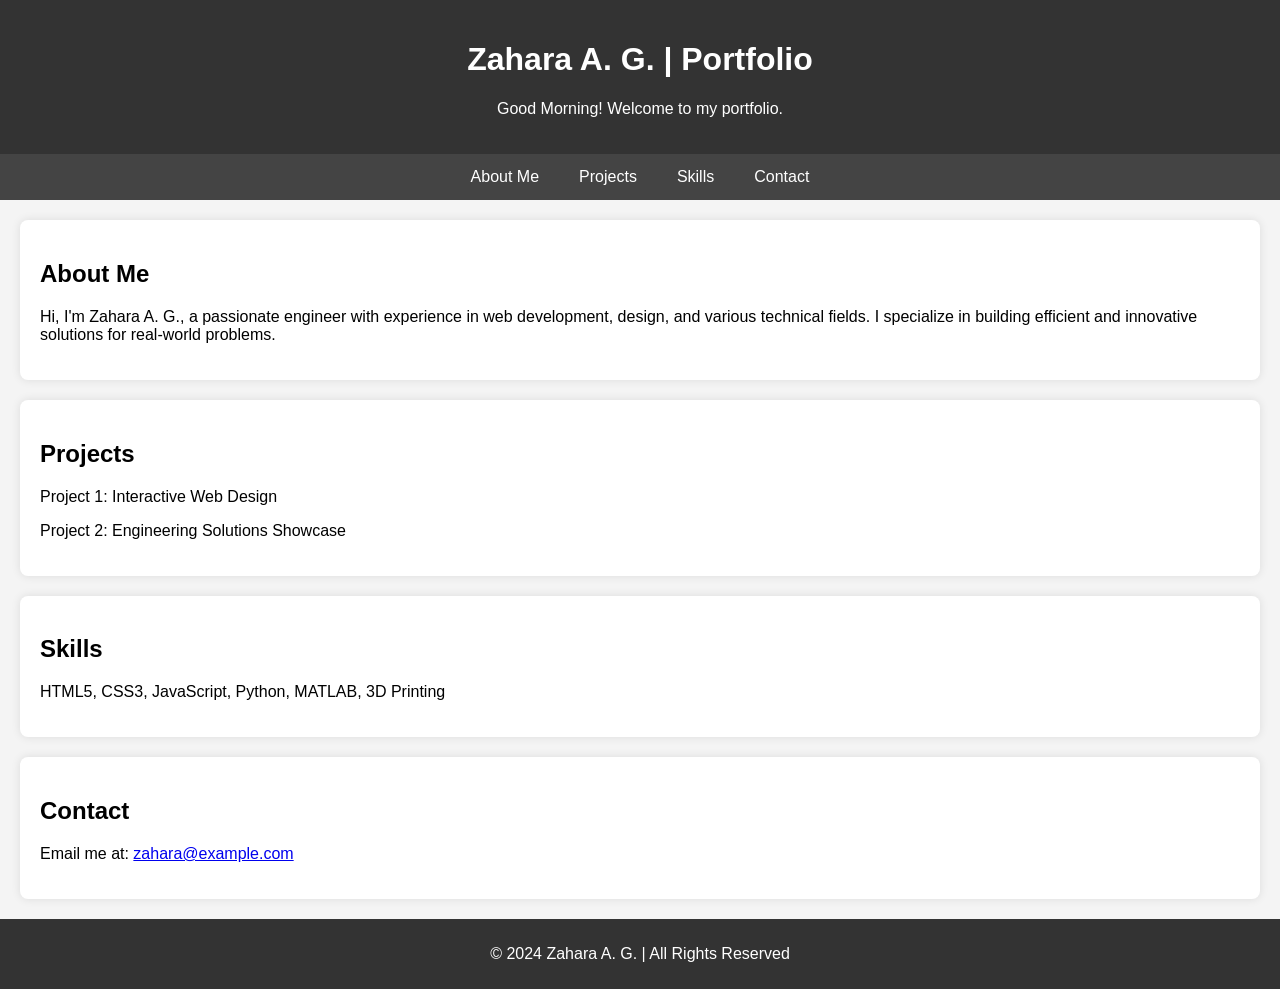
==== index.html @ ddd9bae1 "Update index.html JS" ====
<!DOCTYPE html>
<html lang="en">
<head>
    <meta charset="UTF-8">
    <meta name="viewport" content="width=device-width, initial-scale=1.0">
    <meta http-equiv="X-UA-Compatible" content="ie=edge">
    <title>Zahara A. G. | Portfolio</title>
    <link rel="stylesheet" href="styles.css"> <!-- External CSS file -->
    <style>
        /* Basic Styles */
        body {
            font-family: Arial, sans-serif;
            margin: 0;
            padding: 0;
            background-color: #f4f4f4;
            scroll-behavior: smooth; /* Smooth scrolling */
        }
        header {
            background-color: #333;
            color: white;
            padding: 20px;
            text-align: center;
        }
        nav {
            display: flex;
            justify-content: center;
            background-color: #444;
        }
        nav a {
            color: white;
            padding: 14px 20px;
            text-decoration: none;
            text-align: center;
            transition: background-color 0.3s;
        }
        nav a:hover {
            background-color: #575757;
        }
        .section {
            padding: 20px;
            margin: 20px;
            background-color: white;
            border-radius: 8px;
            box-shadow: 0 0 10px rgba(0, 0, 0, 0.1);
        }
        footer {
            text-align: center;
            padding: 10px;
            background-color: #333;
            color: white;
            margin-top: 20px;
        }
        /* Mobile Responsive Nav */
        .menu-icon {
            display: none;
            font-size: 24px;
            cursor: pointer;
            color: white;
            padding: 10px;
        }
        @media (max-width: 768px) {
            nav {
                flex-direction: column;
                display: none;
            }
            nav.active {
                display: flex;
            }
            .menu-icon {
                display: block;
            }
        }
    </style>
</head>
<body>
    <!-- Header -->
    <header>
        <h1>Zahara A. G. | Portfolio</h1>
        <p id="greeting"></p> <!-- Dynamic Greeting -->
    </header>

    <!-- Navigation -->
    <div class="menu-icon" id="menu-icon">☰ Menu</div>
    <nav id="nav-links">
        <a href="#about">About Me</a>
        <a href="#projects">Projects</a>
        <a href="#skills">Skills</a>
        <a href="#contact">Contact</a>
    </nav>

    <!-- About Me -->
    <section id="about" class="section">
        <h2>About Me</h2>
        <p>Hi, I'm Zahara A. G., a passionate engineer with experience in web development, design, and various technical fields. I specialize in building efficient and innovative solutions for real-world problems.</p>
    </section>

    <!-- Projects -->
    <section id="projects" class="section">
        <h2>Projects</h2>
        <div>
            <p>Project 1: Interactive Web Design</p>
            <p>Project 2: Engineering Solutions Showcase</p>
        </div>
    </section>

    <!-- Skills -->
    <section id="skills" class="section">
        <h2>Skills</h2>
        <p>HTML5, CSS3, JavaScript, Python, MATLAB, 3D Printing</p>
    </section>

    <!-- Contact -->
    <section id="contact" class="section">
        <h2>Contact</h2>
        <p>Email me at: <a href="mailto:zahara@example.com">zahara@example.com</a></p>
    </section>

    <!-- Footer -->
    <footer>
        <p>&copy; 2024 Zahara A. G. | All Rights Reserved</p>
    </footer>

    <!-- JavaScript -->
    <script>
        // 1. Dynamic Greeting Based on Time of Day
        function displayGreeting() {
            const greetingElement = document.getElementById('greeting');
            const hour = new Date().getHours();
            let greeting;

            if (hour < 12) {
                greeting = "Good Morning! Welcome to my portfolio.";
            } else if (hour < 18) {
                greeting = "Good Afternoon! Let's explore my work.";
            } else {
                greeting = "Good Evening! Take a look at my projects.";
            }

            greetingElement.textContent = greeting;
        }

        // 2. Responsive Navigation Menu
        const menuIcon = document.getElementById('menu-icon');
        const navLinks = document.getElementById('nav-links');

        menuIcon.addEventListener('click', () => {
            navLinks.classList.toggle('active'); // Toggle nav visibility
        });

        // 3. Smooth Scrolling
        document.querySelectorAll('nav a').forEach(anchor => {
            anchor.addEventListener('click', function (e) {
                e.preventDefault();

                const target = document.querySelector(this.getAttribute('href'));
                target.scrollIntoView({
                    behavior: 'smooth',
                    block: 'start'
                });
            });
        });

        // Initialize functions
        displayGreeting();
    </script>
</body>
</html>
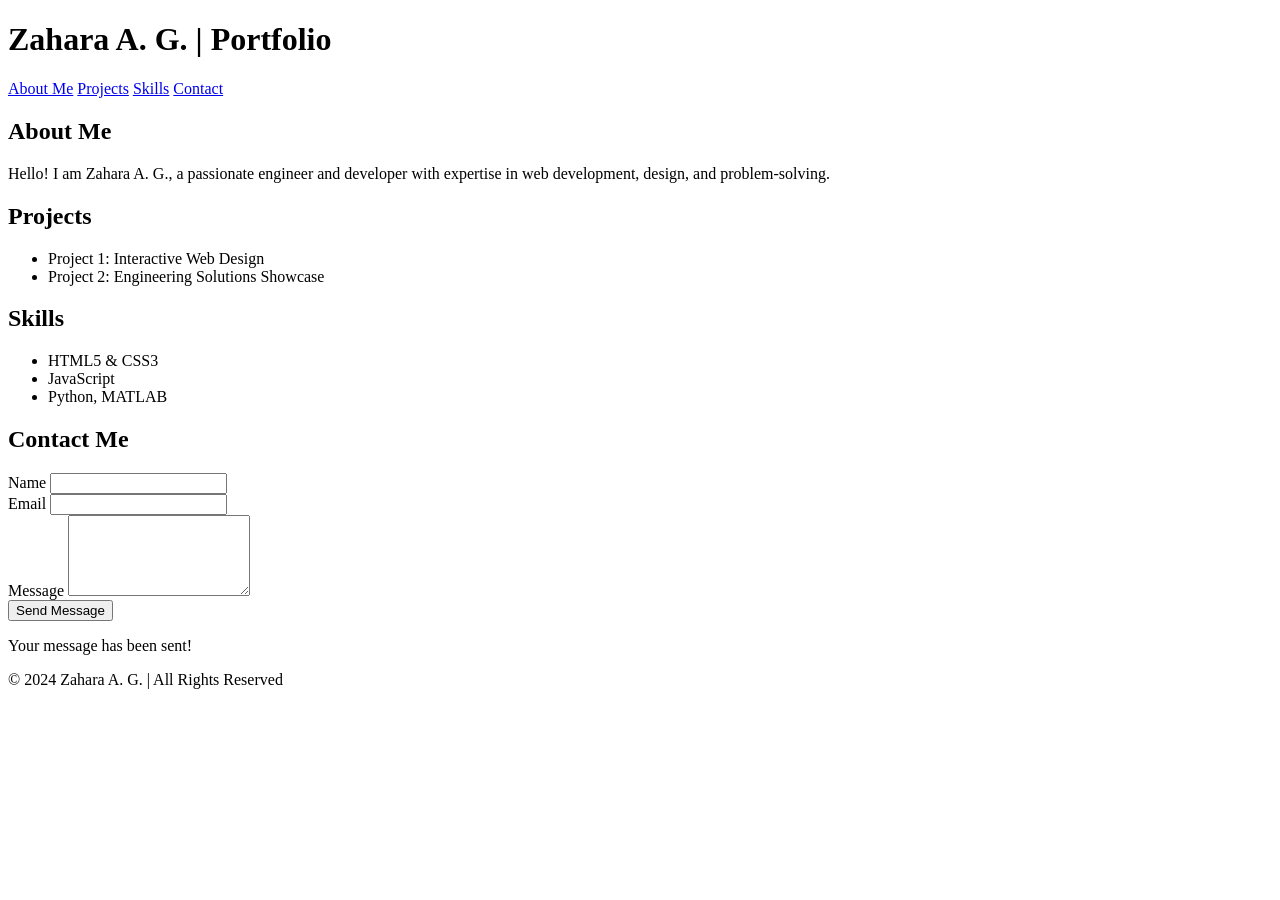
==== commit 7f8d442f: "Update and rename index.php to index.html" ====
--- a/index.html
+++ b/index.html
@@ -3,85 +3,18 @@
 <head>
     <meta charset="UTF-8">
     <meta name="viewport" content="width=device-width, initial-scale=1.0">
-    <meta http-equiv="X-UA-Compatible" content="ie=edge">
     <title>Zahara A. G. | Portfolio</title>
-    <link rel="stylesheet" href="styles.css"> <!-- External CSS file -->
-    <style>
-        /* Basic Styles */
-        body {
-            font-family: Arial, sans-serif;
-            margin: 0;
-            padding: 0;
-            background-color: #f4f4f4;
-            scroll-behavior: smooth; /* Smooth scrolling */
-        }
-        header {
-            background-color: #333;
-            color: white;
-            padding: 20px;
-            text-align: center;
-        }
-        nav {
-            display: flex;
-            justify-content: center;
-            background-color: #444;
-        }
-        nav a {
-            color: white;
-            padding: 14px 20px;
-            text-decoration: none;
-            text-align: center;
-            transition: background-color 0.3s;
-        }
-        nav a:hover {
-            background-color: #575757;
-        }
-        .section {
-            padding: 20px;
-            margin: 20px;
-            background-color: white;
-            border-radius: 8px;
-            box-shadow: 0 0 10px rgba(0, 0, 0, 0.1);
-        }
-        footer {
-            text-align: center;
-            padding: 10px;
-            background-color: #333;
-            color: white;
-            margin-top: 20px;
-        }
-        /* Mobile Responsive Nav */
-        .menu-icon {
-            display: none;
-            font-size: 24px;
-            cursor: pointer;
-            color: white;
-            padding: 10px;
-        }
-        @media (max-width: 768px) {
-            nav {
-                flex-direction: column;
-                display: none;
-            }
-            nav.active {
-                display: flex;
-            }
-            .menu-icon {
-                display: block;
-            }
-        }
-    </style>
+    <link rel="stylesheet" href="css/style.css">
 </head>
 <body>
     <!-- Header -->
     <header>
         <h1>Zahara A. G. | Portfolio</h1>
-        <p id="greeting"></p> <!-- Dynamic Greeting -->
+        <p id="greeting"></p>
     </header>
 
     <!-- Navigation -->
-    <div class="menu-icon" id="menu-icon">☰ Menu</div>
-    <nav id="nav-links">
+    <nav>
         <a href="#about">About Me</a>
         <a href="#projects">Projects</a>
         <a href="#skills">Skills</a>
@@ -91,28 +24,47 @@
     <!-- About Me -->
     <section id="about" class="section">
         <h2>About Me</h2>
-        <p>Hi, I'm Zahara A. G., a passionate engineer with experience in web development, design, and various technical fields. I specialize in building efficient and innovative solutions for real-world problems.</p>
+        <p>Hello! I am Zahara A. G., a passionate engineer and developer with expertise in web development, design, and problem-solving.</p>
     </section>
 
     <!-- Projects -->
     <section id="projects" class="section">
         <h2>Projects</h2>
-        <div>
-            <p>Project 1: Interactive Web Design</p>
-            <p>Project 2: Engineering Solutions Showcase</p>
-        </div>
+        <ul>
+            <li>Project 1: Interactive Web Design</li>
+            <li>Project 2: Engineering Solutions Showcase</li>
+        </ul>
     </section>
 
     <!-- Skills -->
     <section id="skills" class="section">
         <h2>Skills</h2>
-        <p>HTML5, CSS3, JavaScript, Python, MATLAB, 3D Printing</p>
+        <ul>
+            <li>HTML5 & CSS3</li>
+            <li>JavaScript</li>
+            <li>Python, MATLAB</li>
+        </ul>
     </section>
 
-    <!-- Contact -->
+    <!-- Contact Form -->
     <section id="contact" class="section">
-        <h2>Contact</h2>
-        <p>Email me at: <a href="mailto:zahara@example.com">zahara@example.com</a></p>
+        <h2>Contact Me</h2>
+        <form id="contact-form">
+            <div class="form-group">
+                <label for="name">Name</label>
+                <input type="text" id="name" name="name" required>
+            </div>
+            <div class="form-group">
+                <label for="email">Email</label>
+                <input type="email" id="email" name="email" required>
+            </div>
+            <div class="form-group">
+                <label for="message">Message</label>
+                <textarea id="message" name="message" rows="5" required></textarea>
+            </div>
+            <button type="submit">Send Message</button>
+            <p class="success-message" id="success-message">Your message has been sent!</p>
+        </form>
     </section>
 
     <!-- Footer -->
@@ -121,47 +73,6 @@
     </footer>
 
     <!-- JavaScript -->
-    <script>
-        // 1. Dynamic Greeting Based on Time of Day
-        function displayGreeting() {
-            const greetingElement = document.getElementById('greeting');
-            const hour = new Date().getHours();
-            let greeting;
-
-            if (hour < 12) {
-                greeting = "Good Morning! Welcome to my portfolio.";
-            } else if (hour < 18) {
-                greeting = "Good Afternoon! Let's explore my work.";
-            } else {
-                greeting = "Good Evening! Take a look at my projects.";
-            }
-
-            greetingElement.textContent = greeting;
-        }
-
-        // 2. Responsive Navigation Menu
-        const menuIcon = document.getElementById('menu-icon');
-        const navLinks = document.getElementById('nav-links');
-
-        menuIcon.addEventListener('click', () => {
-            navLinks.classList.toggle('active'); // Toggle nav visibility
-        });
-
-        // 3. Smooth Scrolling
-        document.querySelectorAll('nav a').forEach(anchor => {
-            anchor.addEventListener('click', function (e) {
-                e.preventDefault();
-
-                const target = document.querySelector(this.getAttribute('href'));
-                target.scrollIntoView({
-                    behavior: 'smooth',
-                    block: 'start'
-                });
-            });
-        });
-
-        // Initialize functions
-        displayGreeting();
-    </script>
+    <script src="js/script.js"></script>
 </body>
 </html>
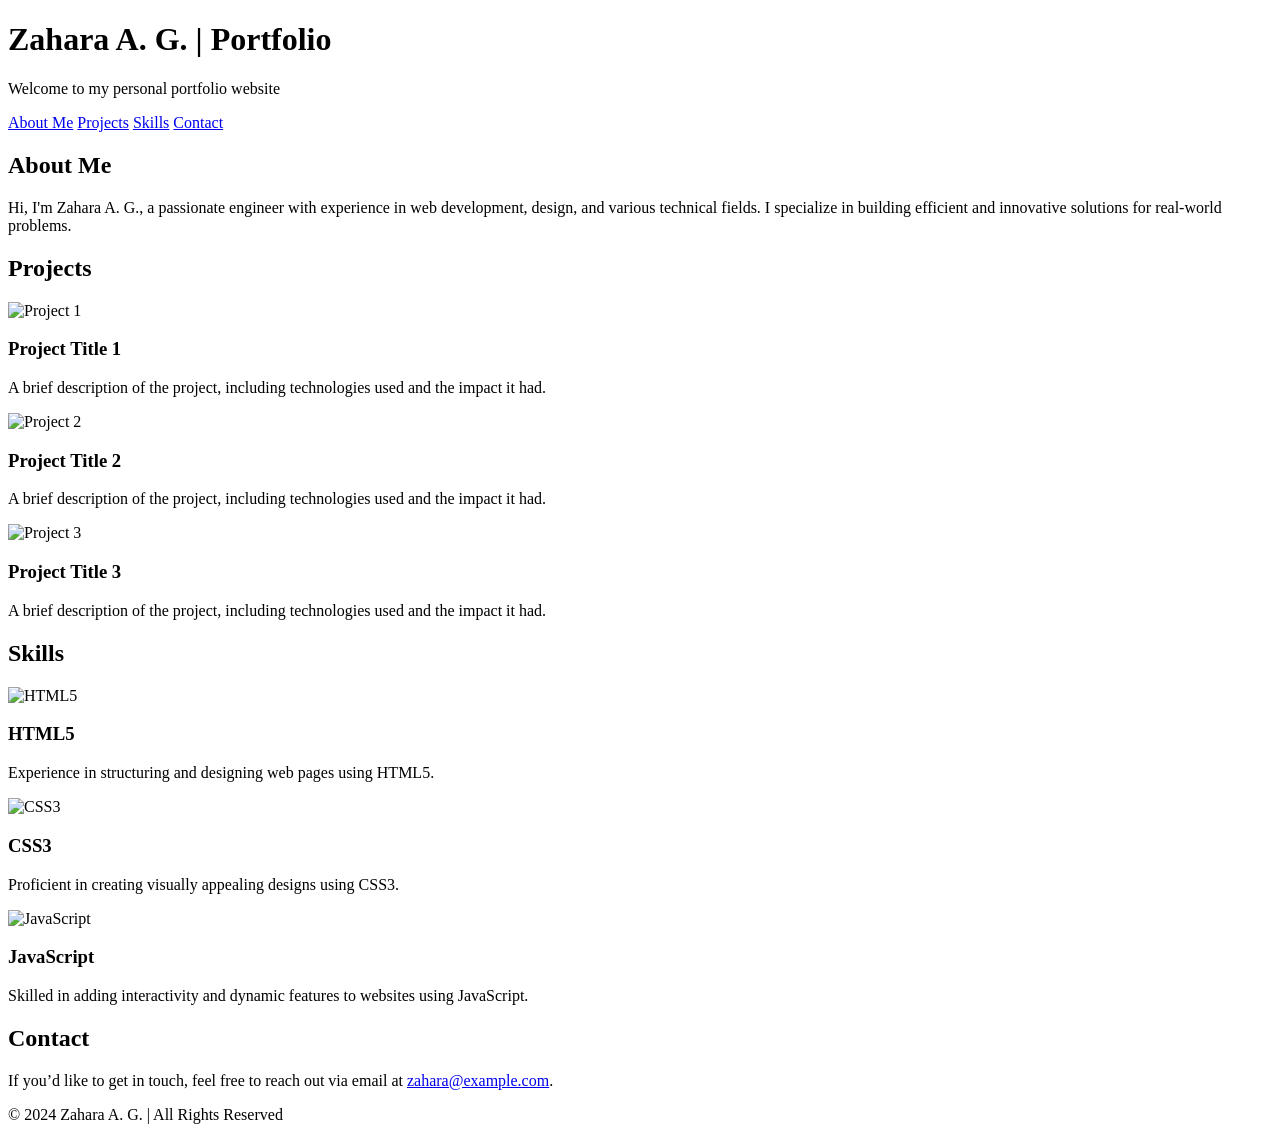
==== commit 4853c156: "Update index.html" ====
--- a/index.html
+++ b/index.html
@@ -3,17 +3,17 @@
 <head>
     <meta charset="UTF-8">
     <meta name="viewport" content="width=device-width, initial-scale=1.0">
+    <meta http-equiv="X-UA-Compatible" content="ie=edge">
     <title>Zahara A. G. | Portfolio</title>
-    <link rel="stylesheet" href="css/style.css">
+    <link rel="stylesheet" href="styles.css"> <!-- External CSS file link -->
+    
 </head>
 <body>
-    <!-- Header -->
     <header>
         <h1>Zahara A. G. | Portfolio</h1>
-        <p id="greeting"></p>
+        <p>Welcome to my personal portfolio website</p>
     </header>
-
-    <!-- Navigation -->
+    
     <nav>
         <a href="#about">About Me</a>
         <a href="#projects">Projects</a>
@@ -21,58 +21,60 @@
         <a href="#contact">Contact</a>
     </nav>
 
-    <!-- About Me -->
     <section id="about" class="section">
         <h2>About Me</h2>
-        <p>Hello! I am Zahara A. G., a passionate engineer and developer with expertise in web development, design, and problem-solving.</p>
+        <p>Hi, I'm Zahara A. G., a passionate engineer with experience in web development, design, and various technical fields. I specialize in building efficient and innovative solutions for real-world problems.</p>
     </section>
 
-    <!-- Projects -->
     <section id="projects" class="section">
         <h2>Projects</h2>
-        <ul>
-            <li>Project 1: Interactive Web Design</li>
-            <li>Project 2: Engineering Solutions Showcase</li>
-        </ul>
+        <div class="projects">
+            <div class="project">
+                <img src="project1.jpg" alt="Project 1">
+                <h3>Project Title 1</h3>
+                <p>A brief description of the project, including technologies used and the impact it had.</p>
+            </div>
+            <div class="project">
+                <img src="project2.jpg" alt="Project 2">
+                <h3>Project Title 2</h3>
+                <p>A brief description of the project, including technologies used and the impact it had.</p>
+            </div>
+            <div class="project">
+                <img src="project3.jpg" alt="Project 3">
+                <h3>Project Title 3</h3>
+                <p>A brief description of the project, including technologies used and the impact it had.</p>
+            </div>
+        </div>
     </section>
 
-    <!-- Skills -->
     <section id="skills" class="section">
         <h2>Skills</h2>
-        <ul>
-            <li>HTML5 & CSS3</li>
-            <li>JavaScript</li>
-            <li>Python, MATLAB</li>
-        </ul>
+        <div class="skills">
+            <div class="skill">
+                <img src="html5.svg" alt="HTML5">
+                <h3>HTML5</h3>
+                <p>Experience in structuring and designing web pages using HTML5.</p>
+            </div>
+            <div class="skill">
+                <img src="css3.svg" alt="CSS3">
+                <h3>CSS3</h3>
+                <p>Proficient in creating visually appealing designs using CSS3.</p>
+            </div>
+            <div class="skill">
+                <img src="js.svg" alt="JavaScript">
+                <h3>JavaScript</h3>
+                <p>Skilled in adding interactivity and dynamic features to websites using JavaScript.</p>
+            </div>
+        </div>
     </section>
 
-    <!-- Contact Form -->
     <section id="contact" class="section">
-        <h2>Contact Me</h2>
-        <form id="contact-form">
-            <div class="form-group">
-                <label for="name">Name</label>
-                <input type="text" id="name" name="name" required>
-            </div>
-            <div class="form-group">
-                <label for="email">Email</label>
-                <input type="email" id="email" name="email" required>
-            </div>
-            <div class="form-group">
-                <label for="message">Message</label>
-                <textarea id="message" name="message" rows="5" required></textarea>
-            </div>
-            <button type="submit">Send Message</button>
-            <p class="success-message" id="success-message">Your message has been sent!</p>
-        </form>
+        <h2>Contact</h2>
+        <p>If you’d like to get in touch, feel free to reach out via email at <a href="mailto:zahara@example.com">zahara@example.com</a>.</p>
     </section>
 
-    <!-- Footer -->
     <footer>
         <p>&copy; 2024 Zahara A. G. | All Rights Reserved</p>
     </footer>
-
-    <!-- JavaScript -->
-    <script src="js/script.js"></script>
 </body>
 </html>
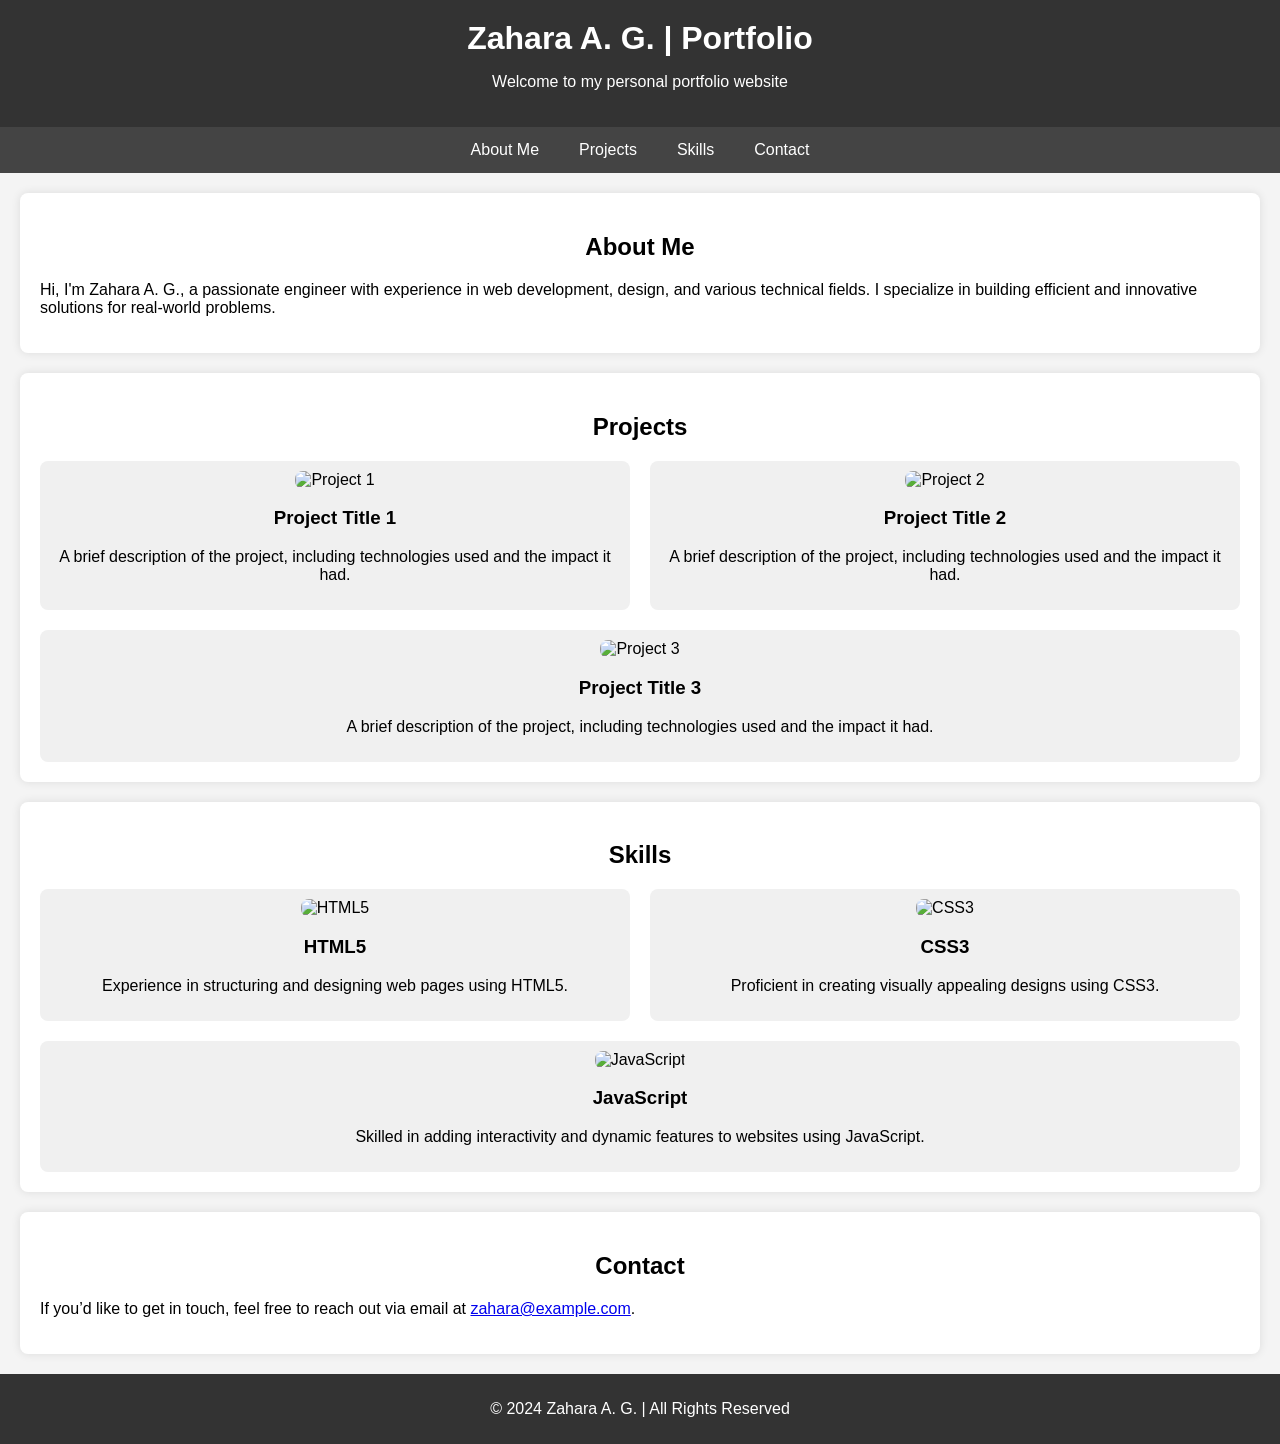
==== commit d419a375: "Update index.html" ====
--- a/index.html
+++ b/index.html
@@ -6,7 +6,70 @@
     <meta http-equiv="X-UA-Compatible" content="ie=edge">
     <title>Zahara A. G. | Portfolio</title>
     <link rel="stylesheet" href="styles.css"> <!-- External CSS file link -->
-    
+    <style>
+        body {
+            font-family: Arial, sans-serif;
+            margin: 0;
+            padding: 0;
+            background-color: #f4f4f4;
+        }
+        header {
+            background-color: #333;
+            color: white;
+            padding: 20px;
+            text-align: center;
+        }
+        header h1 {
+            margin: 0;
+        }
+        nav {
+            display: flex;
+            justify-content: center;
+            background-color: #444;
+        }
+        nav a {
+            color: white;
+            padding: 14px 20px;
+            text-decoration: none;
+            text-align: center;
+        }
+        nav a:hover {
+            background-color: #575757;
+        }
+        .section {
+            padding: 20px;
+            margin: 20px;
+            background-color: white;
+            border-radius: 8px;
+            box-shadow: 0 0 10px rgba(0, 0, 0, 0.1);
+        }
+        .section h2 {
+            text-align: center;
+        }
+        .projects, .skills {
+            display: flex;
+            flex-wrap: wrap;
+            gap: 20px;
+        }
+        .project, .skill {
+            flex: 1 1 calc(33% - 20px);
+            padding: 10px;
+            background-color: #f0f0f0;
+            border-radius: 8px;
+            text-align: center;
+        }
+        .project img, .skill img {
+            max-width: 100%;
+            border-radius: 8px;
+        }
+        footer {
+            text-align: center;
+            padding: 10px;
+            background-color: #333;
+            color: white;
+            margin-top: 20px;
+        }
+    </style>
 </head>
 <body>
     <header>
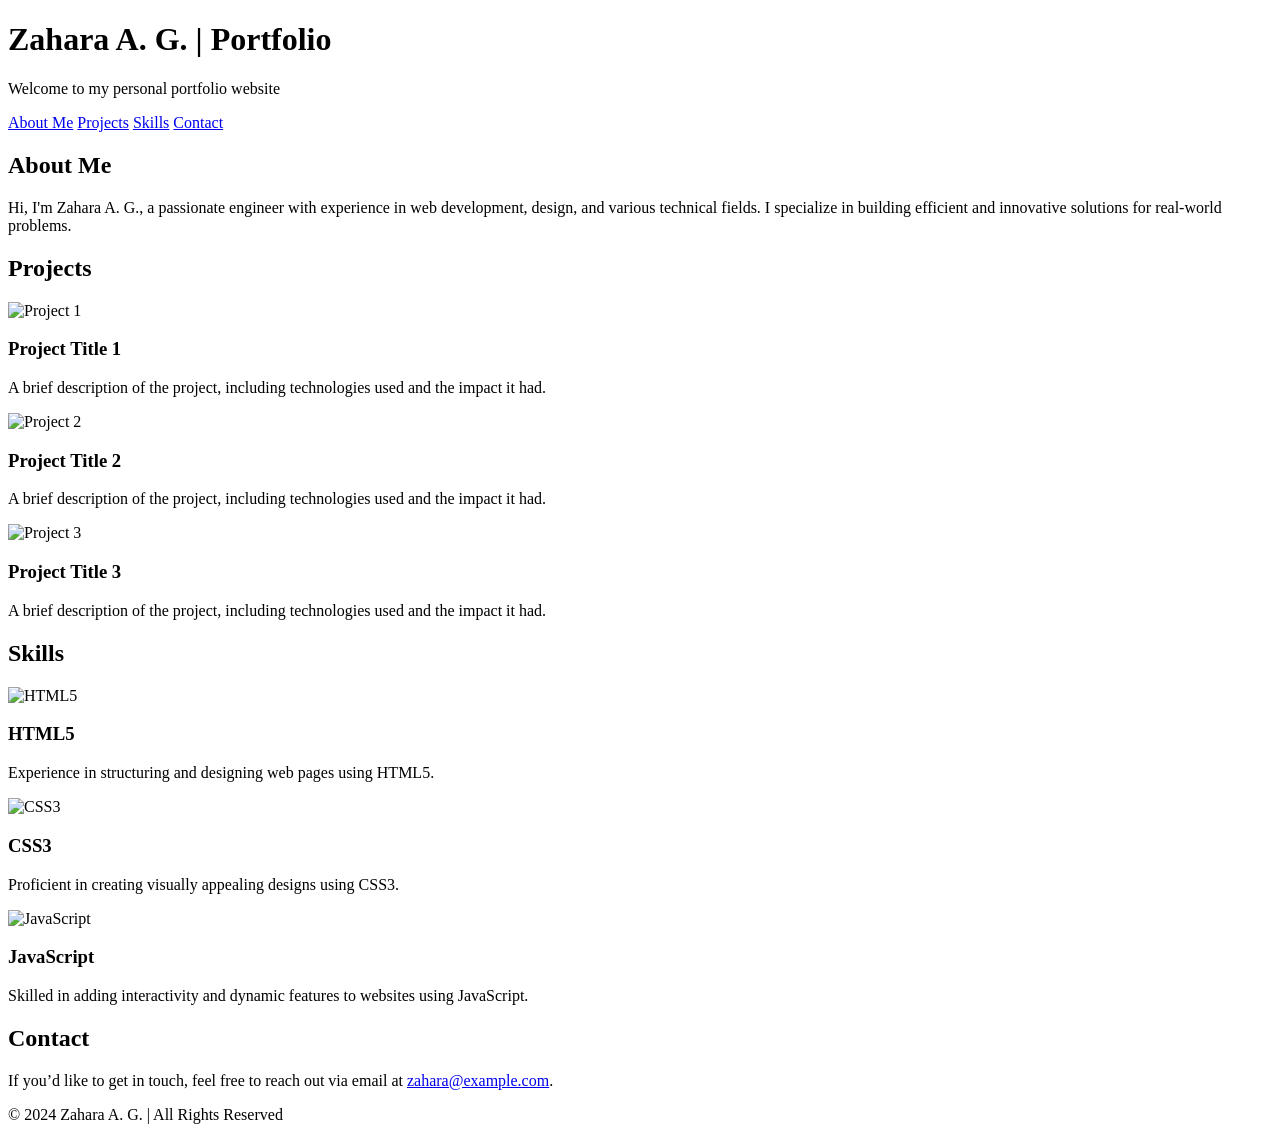
==== commit ce63d9d8: "Update index.html styles" ====
--- a/index.html
+++ b/index.html
@@ -6,70 +6,7 @@
     <meta http-equiv="X-UA-Compatible" content="ie=edge">
     <title>Zahara A. G. | Portfolio</title>
     <link rel="stylesheet" href="styles.css"> <!-- External CSS file link -->
-    <style>
-        body {
-            font-family: Arial, sans-serif;
-            margin: 0;
-            padding: 0;
-            background-color: #f4f4f4;
-        }
-        header {
-            background-color: #333;
-            color: white;
-            padding: 20px;
-            text-align: center;
-        }
-        header h1 {
-            margin: 0;
-        }
-        nav {
-            display: flex;
-            justify-content: center;
-            background-color: #444;
-        }
-        nav a {
-            color: white;
-            padding: 14px 20px;
-            text-decoration: none;
-            text-align: center;
-        }
-        nav a:hover {
-            background-color: #575757;
-        }
-        .section {
-            padding: 20px;
-            margin: 20px;
-            background-color: white;
-            border-radius: 8px;
-            box-shadow: 0 0 10px rgba(0, 0, 0, 0.1);
-        }
-        .section h2 {
-            text-align: center;
-        }
-        .projects, .skills {
-            display: flex;
-            flex-wrap: wrap;
-            gap: 20px;
-        }
-        .project, .skill {
-            flex: 1 1 calc(33% - 20px);
-            padding: 10px;
-            background-color: #f0f0f0;
-            border-radius: 8px;
-            text-align: center;
-        }
-        .project img, .skill img {
-            max-width: 100%;
-            border-radius: 8px;
-        }
-        footer {
-            text-align: center;
-            padding: 10px;
-            background-color: #333;
-            color: white;
-            margin-top: 20px;
-        }
-    </style>
+   
 </head>
 <body>
     <header>
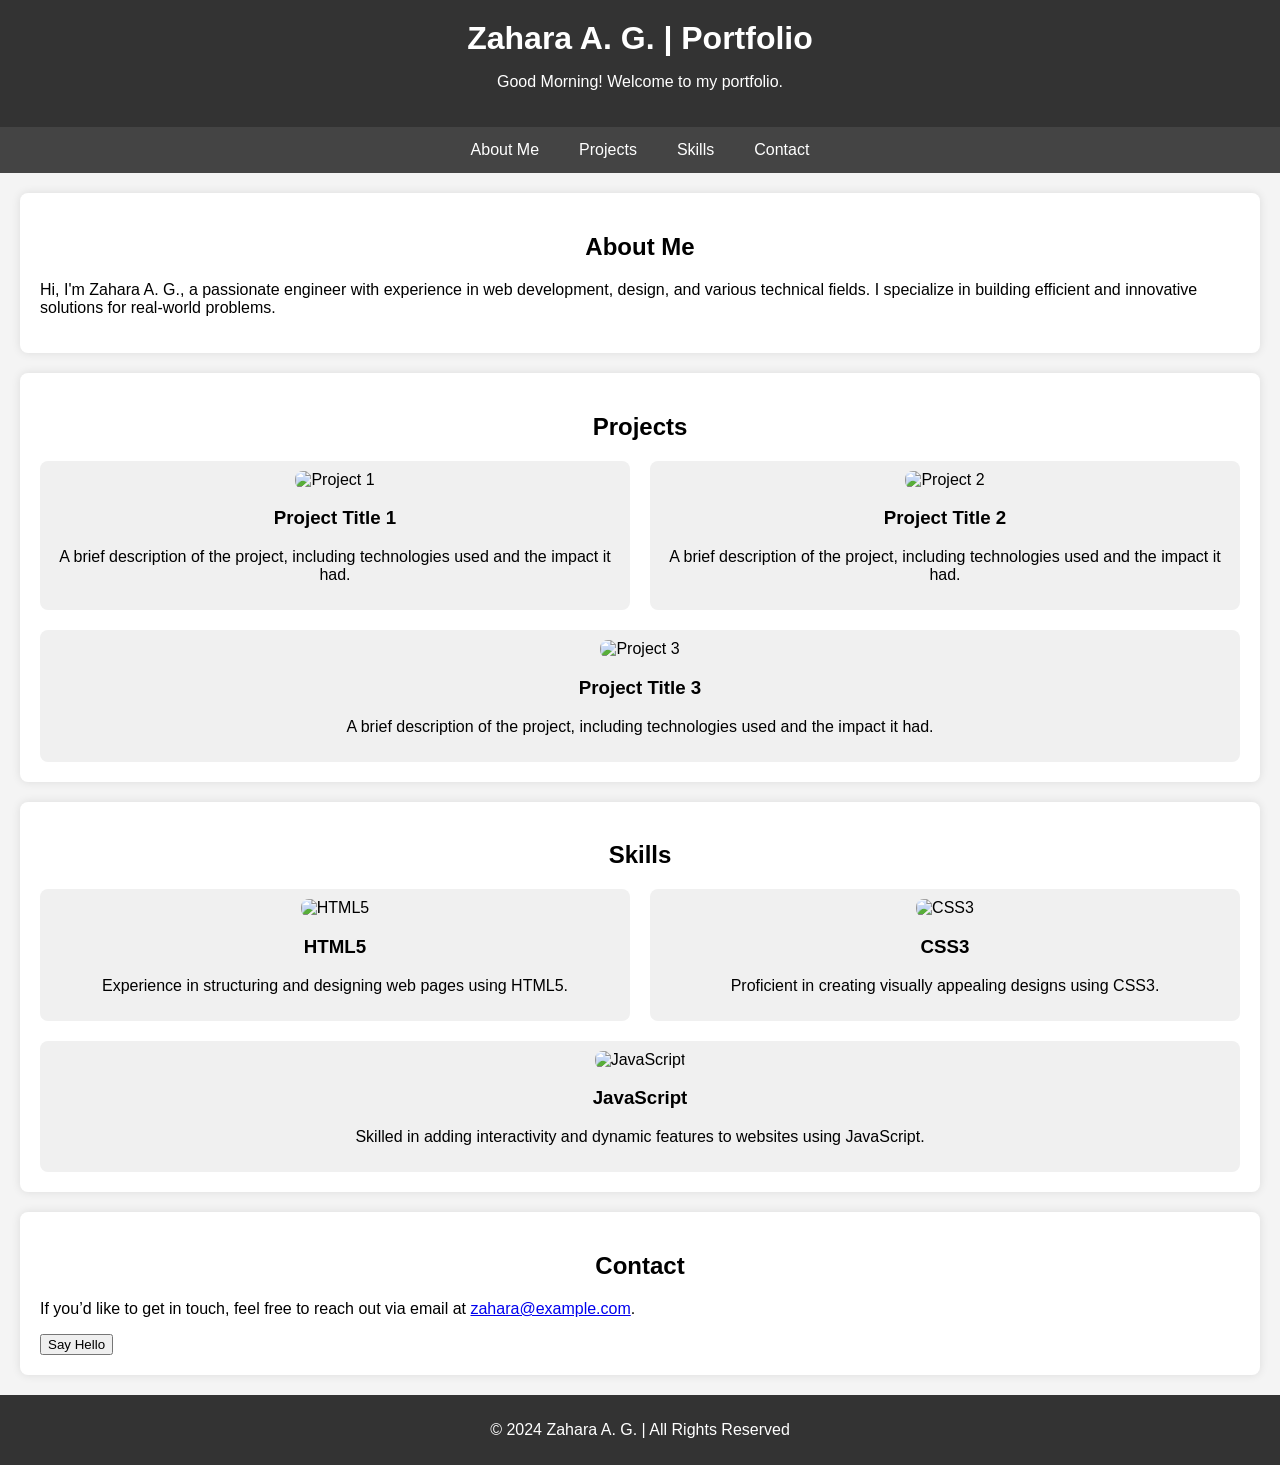
==== commit cbdb99d2: "Add JS" ====
--- a/index.html
+++ b/index.html
@@ -5,15 +5,16 @@
     <meta name="viewport" content="width=device-width, initial-scale=1.0">
     <meta http-equiv="X-UA-Compatible" content="ie=edge">
     <title>Zahara A. G. | Portfolio</title>
-    <link rel="stylesheet" href="styles.css"> <!-- External CSS file link -->
-   
+    <link rel="stylesheet" href="style.css"> <!-- External CSS file link -->
 </head>
 <body>
+    <!-- Header -->
     <header>
         <h1>Zahara A. G. | Portfolio</h1>
-        <p>Welcome to my personal portfolio website</p>
+        <p id="greeting"></p>
     </header>
     
+    <!-- Navigation -->
     <nav>
         <a href="#about">About Me</a>
         <a href="#projects">Projects</a>
@@ -21,11 +22,13 @@
         <a href="#contact">Contact</a>
     </nav>
 
+    <!-- About Section -->
     <section id="about" class="section">
         <h2>About Me</h2>
         <p>Hi, I'm Zahara A. G., a passionate engineer with experience in web development, design, and various technical fields. I specialize in building efficient and innovative solutions for real-world problems.</p>
     </section>
 
+    <!-- Projects Section -->
     <section id="projects" class="section">
         <h2>Projects</h2>
         <div class="projects">
@@ -47,6 +50,7 @@
         </div>
     </section>
 
+    <!-- Skills Section -->
     <section id="skills" class="section">
         <h2>Skills</h2>
         <div class="skills">
@@ -68,13 +72,19 @@
         </div>
     </section>
 
+    <!-- Contact Section -->
     <section id="contact" class="section">
         <h2>Contact</h2>
         <p>If you’d like to get in touch, feel free to reach out via email at <a href="mailto:zahara@example.com">zahara@example.com</a>.</p>
+        <button id="contactBtn">Say Hello</button>
     </section>
 
+    <!-- Footer -->
     <footer>
         <p>&copy; 2024 Zahara A. G. | All Rights Reserved</p>
     </footer>
+
+    <!-- JavaScript -->
+    <script src="script.js"></script>
 </body>
 </html>
--- a/style.css
+++ b/style.css
@@ -0,0 +1,62 @@
+body {
+    font-family: Arial, sans-serif;
+    margin: 0;
+    padding: 0;
+    background-color: #f4f4f4;
+}
+header {
+    background-color: #333;
+    color: white;
+    padding: 20px;
+    text-align: center;
+}
+header h1 {
+    margin: 0;
+}
+nav {
+    display: flex;
+    justify-content: center;
+    background-color: #444;
+}
+nav a {
+    color: white;
+    padding: 14px 20px;
+    text-decoration: none;
+    text-align: center;
+}
+nav a:hover {
+    background-color: #575757;
+}
+.section {
+    padding: 20px;
+    margin: 20px;
+    background-color: white;
+    border-radius: 8px;
+    box-shadow: 0 0 10px rgba(0, 0, 0, 0.1);
+}
+.section h2 {
+    text-align: center;
+}
+.projects, .skills {
+    display: flex;
+    flex-wrap: wrap;
+    gap: 20px;
+}
+.project, .skill {
+    flex: 1 1 calc(33% - 20px);
+    padding: 10px;
+    background-color: #f0f0f0;
+    border-radius: 8px;
+    text-align: center;
+}
+.project img, .skill img {
+    max-width: 100%;
+    border-radius: 8px;
+}
+footer {
+    text-align: center;
+    padding: 10px;
+    background-color: #333;
+    color: white;
+    margin-top: 20px;
+}
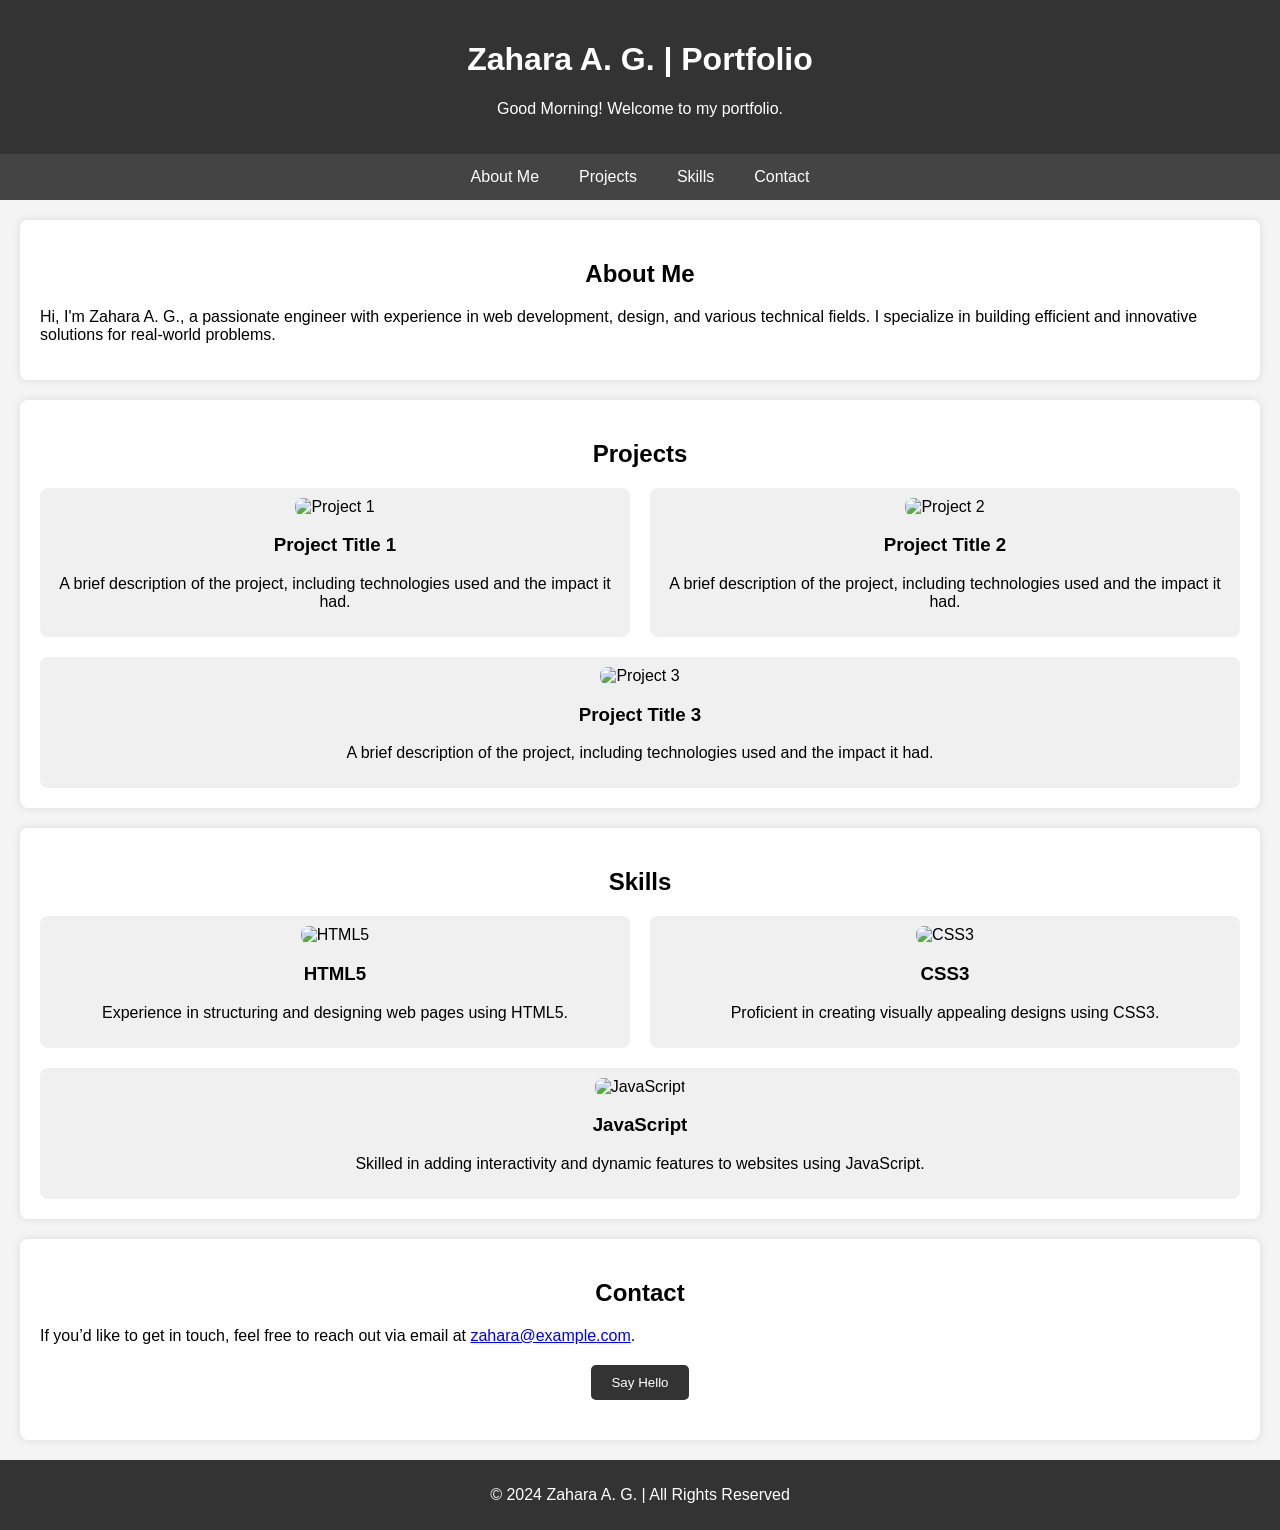
==== commit 49350300: "Update index.html" ====
--- a/index.html
+++ b/index.html
@@ -5,7 +5,7 @@
     <meta name="viewport" content="width=device-width, initial-scale=1.0">
     <meta http-equiv="X-UA-Compatible" content="ie=edge">
     <title>Zahara A. G. | Portfolio</title>
-    <link rel="stylesheet" href="style.css"> <!-- External CSS file link -->
+    <link rel="stylesheet" href="styles.css"> <!-- External CSS file link -->
 </head>
 <body>
     <!-- Header -->
--- a/styles.css
+++ b/styles.css
@@ -0,0 +1,86 @@
+/* General Styling */
+body {
+    font-family: Arial, sans-serif;
+    margin: 0;
+    padding: 0;
+    background-color: #f4f4f4;
+    scroll-behavior: smooth;
+}
+
+header {
+    background-color: #333;
+    color: white;
+    padding: 20px;
+    text-align: center;
+}
+
+nav {
+    display: flex;
+    justify-content: center;
+    background-color: #444;
+}
+
+nav a {
+    color: white;
+    padding: 14px 20px;
+    text-decoration: none;
+    text-align: center;
+}
+
+nav a:hover {
+    background-color: #575757;
+}
+
+.section {
+    padding: 20px;
+    margin: 20px;
+    background-color: white;
+    border-radius: 8px;
+    box-shadow: 0 0 10px rgba(0, 0, 0, 0.1);
+}
+
+.section h2 {
+    text-align: center;
+}
+
+.projects, .skills {
+    display: flex;
+    flex-wrap: wrap;
+    gap: 20px;
+}
+
+.project, .skill {
+    flex: 1 1 calc(33% - 20px);
+    padding: 10px;
+    background-color: #f0f0f0;
+    border-radius: 8px;
+    text-align: center;
+}
+
+.project img, .skill img {
+    max-width: 100%;
+    border-radius: 8px;
+}
+
+footer {
+    text-align: center;
+    padding: 10px;
+    background-color: #333;
+    color: white;
+    margin-top: 20px;
+}
+
+button {
+    display: block;
+    margin: 20px auto;
+    padding: 10px 20px;
+    background-color: #333;
+    color: white;
+    border: none;
+    cursor: pointer;
+    border-radius: 5px;
+}
+
+button:hover {
+    background-color: #575757;
+}
